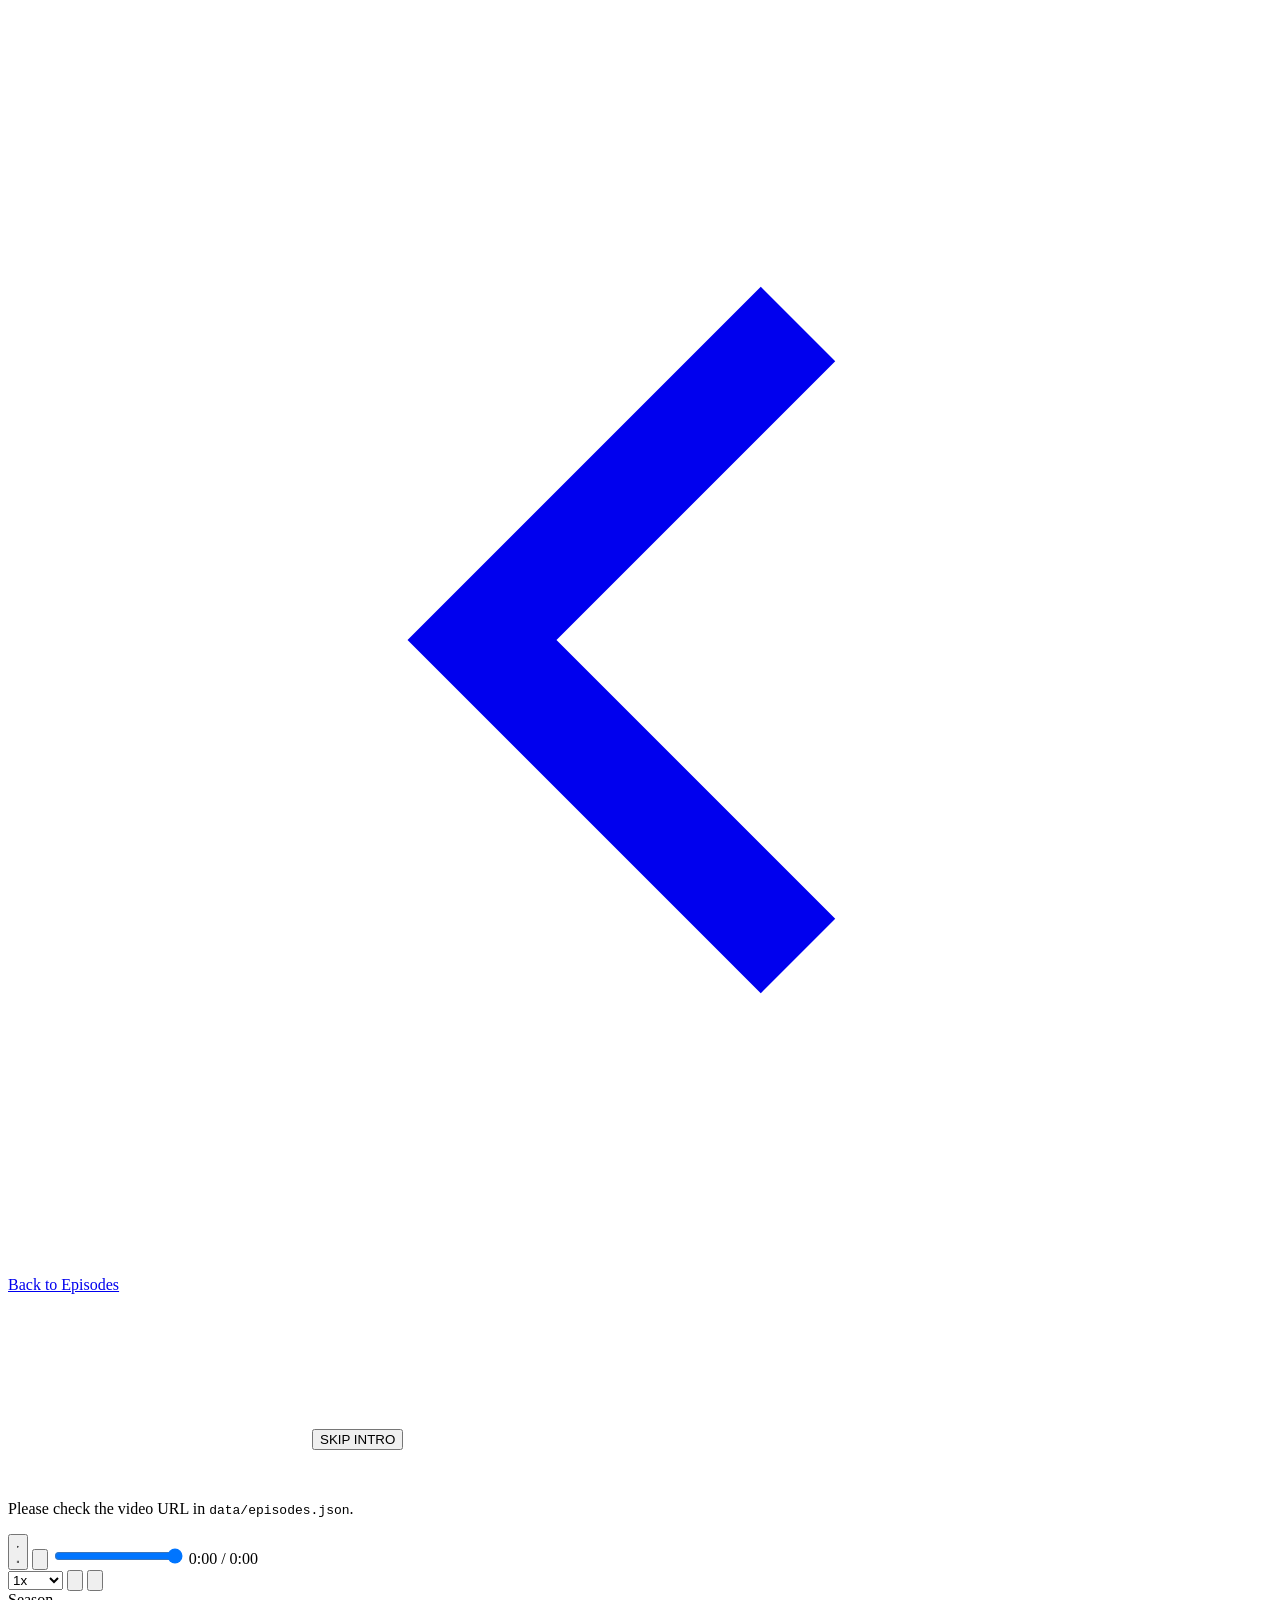
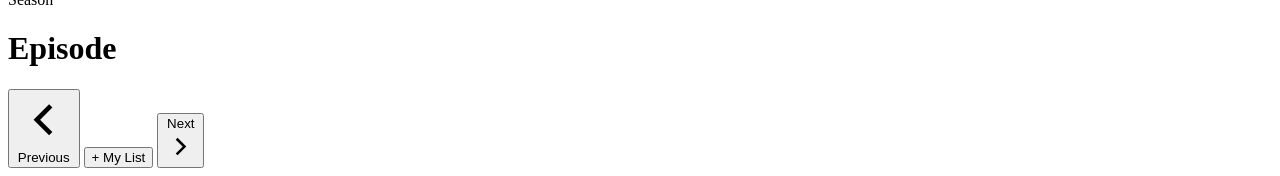
==== frontend/player.html @ 5b38a066 "Initial MystiPlay OTT release" ====
<!DOCTYPE html>
<html lang="en">
<head>
<meta charset="UTF-8">
<meta name="viewport" content="width=device-width, initial-scale=1.0">
<title>Now Playing — MystiPlay</title>
<link rel="stylesheet" href="/css/style.css">
</head>
<body data-page="player" class="player-page">

<div class="state-banner" data-global-error role="alert"></div>

<div class="player-topbar">
  <a href="/index.html" class="back-link" data-back-link>
    <svg viewBox="0 0 24 24" fill="none" stroke="currentColor" stroke-width="2"><path d="m15 18-6-6 6-6"/></svg>
    Back to Episodes
  </a>
</div>

<main class="player-shell">
  <div class="video-wrap">
    <video data-video playsinline></video>

    <button class="skip-intro-btn hidden" data-skip-intro>SKIP INTRO</button>

    <div class="player-loading hidden" data-player-loading>
      <div class="spinner"></div>
    </div>

    <div class="player-error hidden" data-player-error>
      <p style="font-weight:700; color:#fff;">Unable to play this video.</p>
      <p>Please check the video URL in <code>data/episodes.json</code>.</p>
      <p data-error-detail style="font-size:12px;"></p>
    </div>

    <div class="custom-controls">
      <div class="progress-bar" data-progress-bar>
        <div class="progress-buffer" data-progress-buffer></div>
        <div class="progress-fill" data-progress-fill></div>
      </div>
      <div class="controls-row">
        <div class="controls-left">
          <button class="ctrl-btn" data-play-pause aria-label="Play/Pause">
            <svg data-play-icon viewBox="0 0 24 24" fill="currentColor"><path d="M8 5v14l11-7z"/></svg>
            <svg data-pause-icon viewBox="0 0 24 24" fill="currentColor" class="hidden"><path d="M6 5h4v14H6zM14 5h4v14h-4z"/></svg>
          </button>
          <button class="ctrl-btn" data-mute aria-label="Mute">
            <svg viewBox="0 0 24 24" fill="none" stroke="currentColor" stroke-width="2"><path d="M11 5 6 9H3v6h3l5 4V5Z"/><path d="M16 8a5 5 0 0 1 0 8"/></svg>
          </button>
          <input type="range" class="volume-slider" data-volume min="0" max="1" step="0.05" value="1" aria-label="Volume">
          <span class="ctrl-time" data-time-label>0:00 / 0:00</span>
        </div>
        <div class="controls-right">
          <select class="speed-select" data-speed aria-label="Playback speed">
            <option value="0.5">0.5x</option>
            <option value="0.75">0.75x</option>
            <option value="1" selected>1x</option>
            <option value="1.25">1.25x</option>
            <option value="1.5">1.5x</option>
            <option value="2">2x</option>
          </select>
          <button class="ctrl-btn" aria-label="Subtitles">
            <svg viewBox="0 0 24 24" fill="none" stroke="currentColor" stroke-width="2"><rect x="3" y="5" width="18" height="14" rx="2"/><path d="M7 13h3M13 13h4M7 16h10"/></svg>
          </button>
          <button class="ctrl-btn" data-fullscreen aria-label="Fullscreen">
            <svg viewBox="0 0 24 24" fill="none" stroke="currentColor" stroke-width="2"><path d="M8 3H5a2 2 0 0 0-2 2v3M16 3h3a2 2 0 0 1 2 2v3M8 21H5a2 2 0 0 1-2-2v-3M16 21h3a2 2 0 0 0 2-2v-3"/></svg>
          </button>
        </div>
      </div>
    </div>
  </div>

  <div class="player-meta">
    <div class="player-meta-left">
      <div class="season-label" data-player-season-label>Season</div>
      <h1 data-player-episode-title>Episode</h1>
      <p data-player-episode-desc></p>
    </div>
    <div class="player-nav-btns">
      <button class="btn btn-outline" data-prev-episode>
        <svg viewBox="0 0 24 24" fill="none" stroke="currentColor" stroke-width="2"><path d="m15 18-6-6 6-6"/></svg>
        Previous
      </button>
      <button class="btn btn-ghost" data-player-mylist>+ My List</button>
      <button class="btn btn-outline" data-next-episode>
        Next
        <svg viewBox="0 0 24 24" fill="none" stroke="currentColor" stroke-width="2"><path d="m9 18 6-6-6-6"/></svg>
      </button>
    </div>
  </div>

  <div class="end-of-season" data-end-of-season></div>
</main>

<script src="/js/app.js"></script>
<script src="/js/player.js"></script>
</body>
</html>
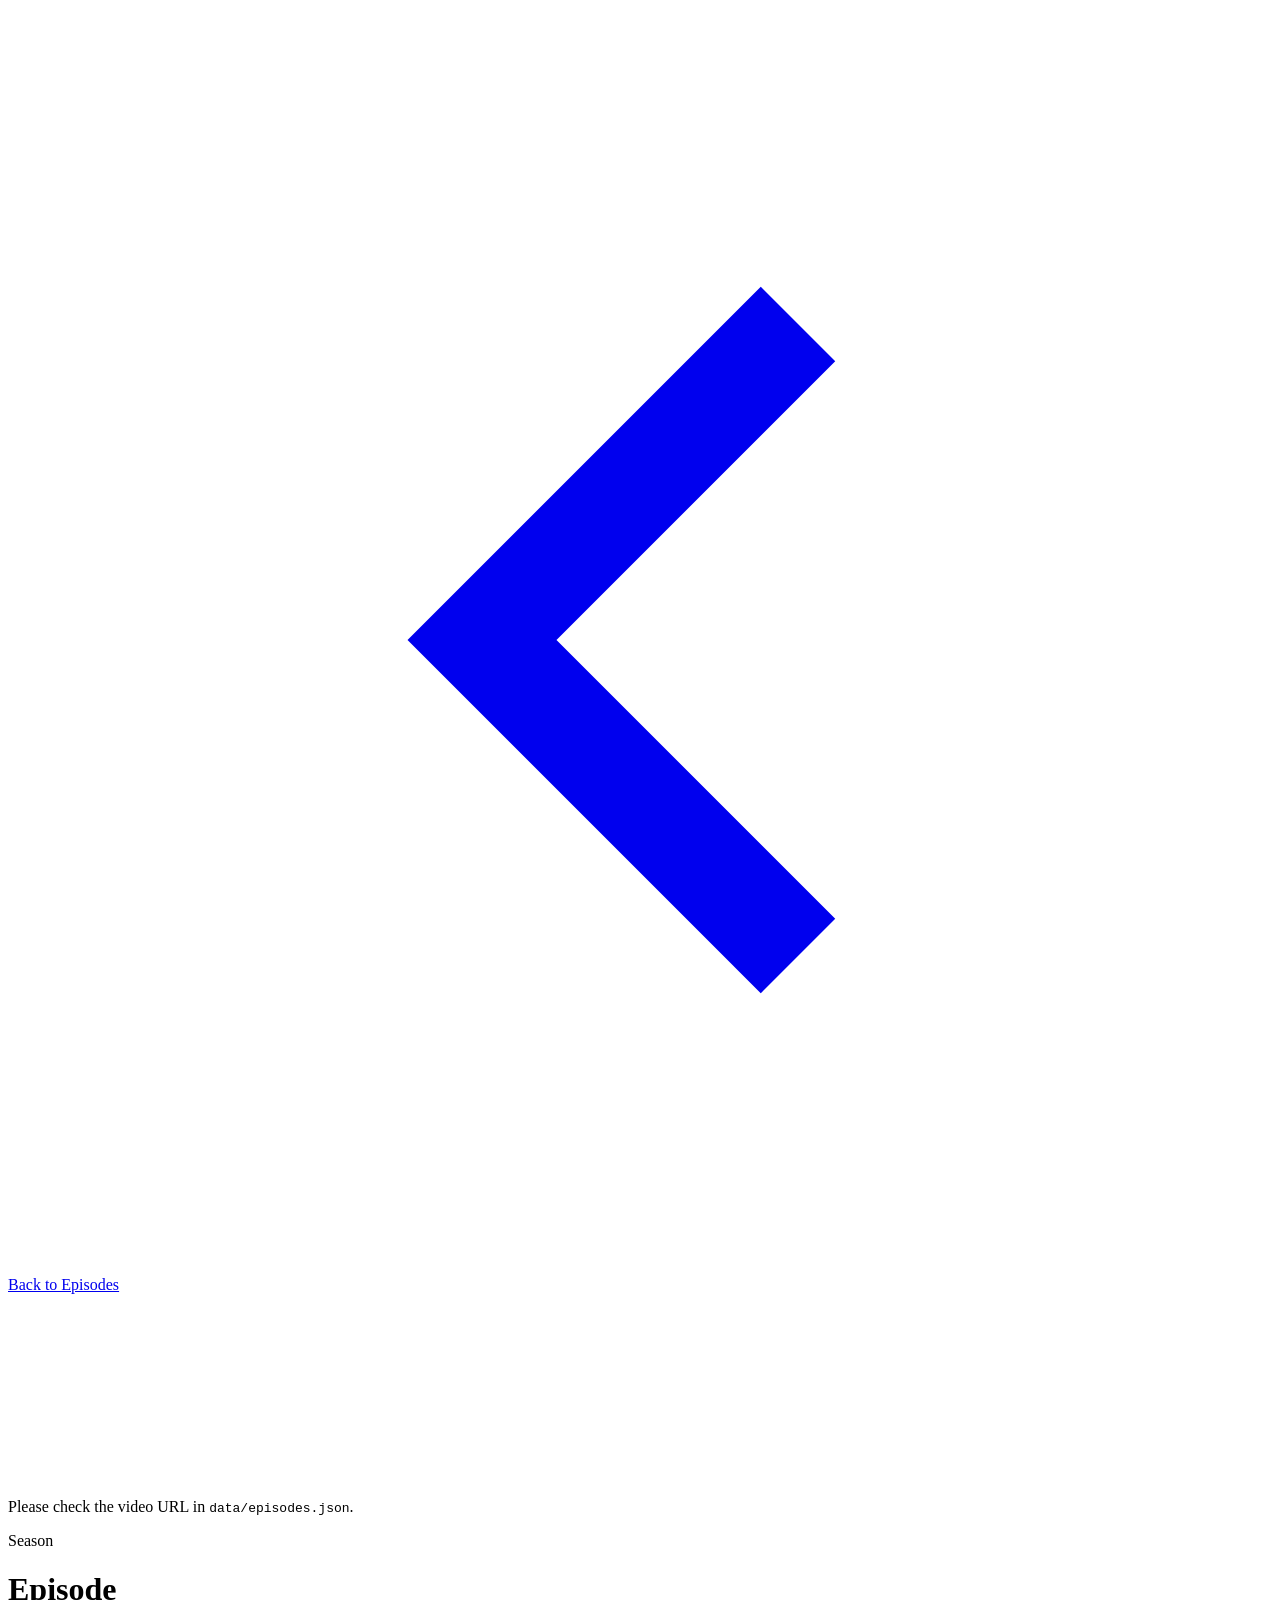
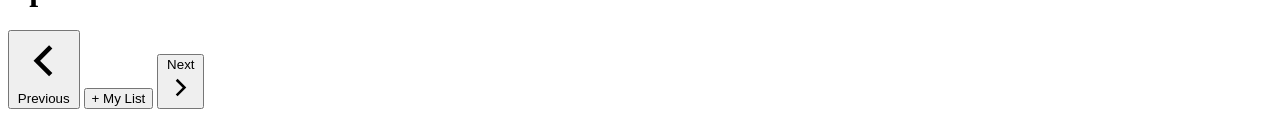
==== commit e6290606: "Add season covers posters and thumbnails" ====
--- a/frontend/player.html
+++ b/frontend/player.html
@@ -19,9 +19,9 @@
 
 <main class="player-shell">
   <div class="video-wrap">
-    <video data-video playsinline></video>
+<video data-video playsinline></video>
 
-    <button class="skip-intro-btn hidden" data-skip-intro>SKIP INTRO</button>
+
 
     <div class="player-loading hidden" data-player-loading>
       <div class="spinner"></div>
@@ -32,41 +32,6 @@
       <p>Please check the video URL in <code>data/episodes.json</code>.</p>
       <p data-error-detail style="font-size:12px;"></p>
     </div>
-
-    <div class="custom-controls">
-      <div class="progress-bar" data-progress-bar>
-        <div class="progress-buffer" data-progress-buffer></div>
-        <div class="progress-fill" data-progress-fill></div>
-      </div>
-      <div class="controls-row">
-        <div class="controls-left">
-          <button class="ctrl-btn" data-play-pause aria-label="Play/Pause">
-            <svg data-play-icon viewBox="0 0 24 24" fill="currentColor"><path d="M8 5v14l11-7z"/></svg>
-            <svg data-pause-icon viewBox="0 0 24 24" fill="currentColor" class="hidden"><path d="M6 5h4v14H6zM14 5h4v14h-4z"/></svg>
-          </button>
-          <button class="ctrl-btn" data-mute aria-label="Mute">
-            <svg viewBox="0 0 24 24" fill="none" stroke="currentColor" stroke-width="2"><path d="M11 5 6 9H3v6h3l5 4V5Z"/><path d="M16 8a5 5 0 0 1 0 8"/></svg>
-          </button>
-          <input type="range" class="volume-slider" data-volume min="0" max="1" step="0.05" value="1" aria-label="Volume">
-          <span class="ctrl-time" data-time-label>0:00 / 0:00</span>
-        </div>
-        <div class="controls-right">
-          <select class="speed-select" data-speed aria-label="Playback speed">
-            <option value="0.5">0.5x</option>
-            <option value="0.75">0.75x</option>
-            <option value="1" selected>1x</option>
-            <option value="1.25">1.25x</option>
-            <option value="1.5">1.5x</option>
-            <option value="2">2x</option>
-          </select>
-          <button class="ctrl-btn" aria-label="Subtitles">
-            <svg viewBox="0 0 24 24" fill="none" stroke="currentColor" stroke-width="2"><rect x="3" y="5" width="18" height="14" rx="2"/><path d="M7 13h3M13 13h4M7 16h10"/></svg>
-          </button>
-          <button class="ctrl-btn" data-fullscreen aria-label="Fullscreen">
-            <svg viewBox="0 0 24 24" fill="none" stroke="currentColor" stroke-width="2"><path d="M8 3H5a2 2 0 0 0-2 2v3M16 3h3a2 2 0 0 1 2 2v3M8 21H5a2 2 0 0 1-2-2v-3M16 21h3a2 2 0 0 0 2-2v-3"/></svg>
-          </button>
-        </div>
-      </div>
     </div>
   </div>
 
